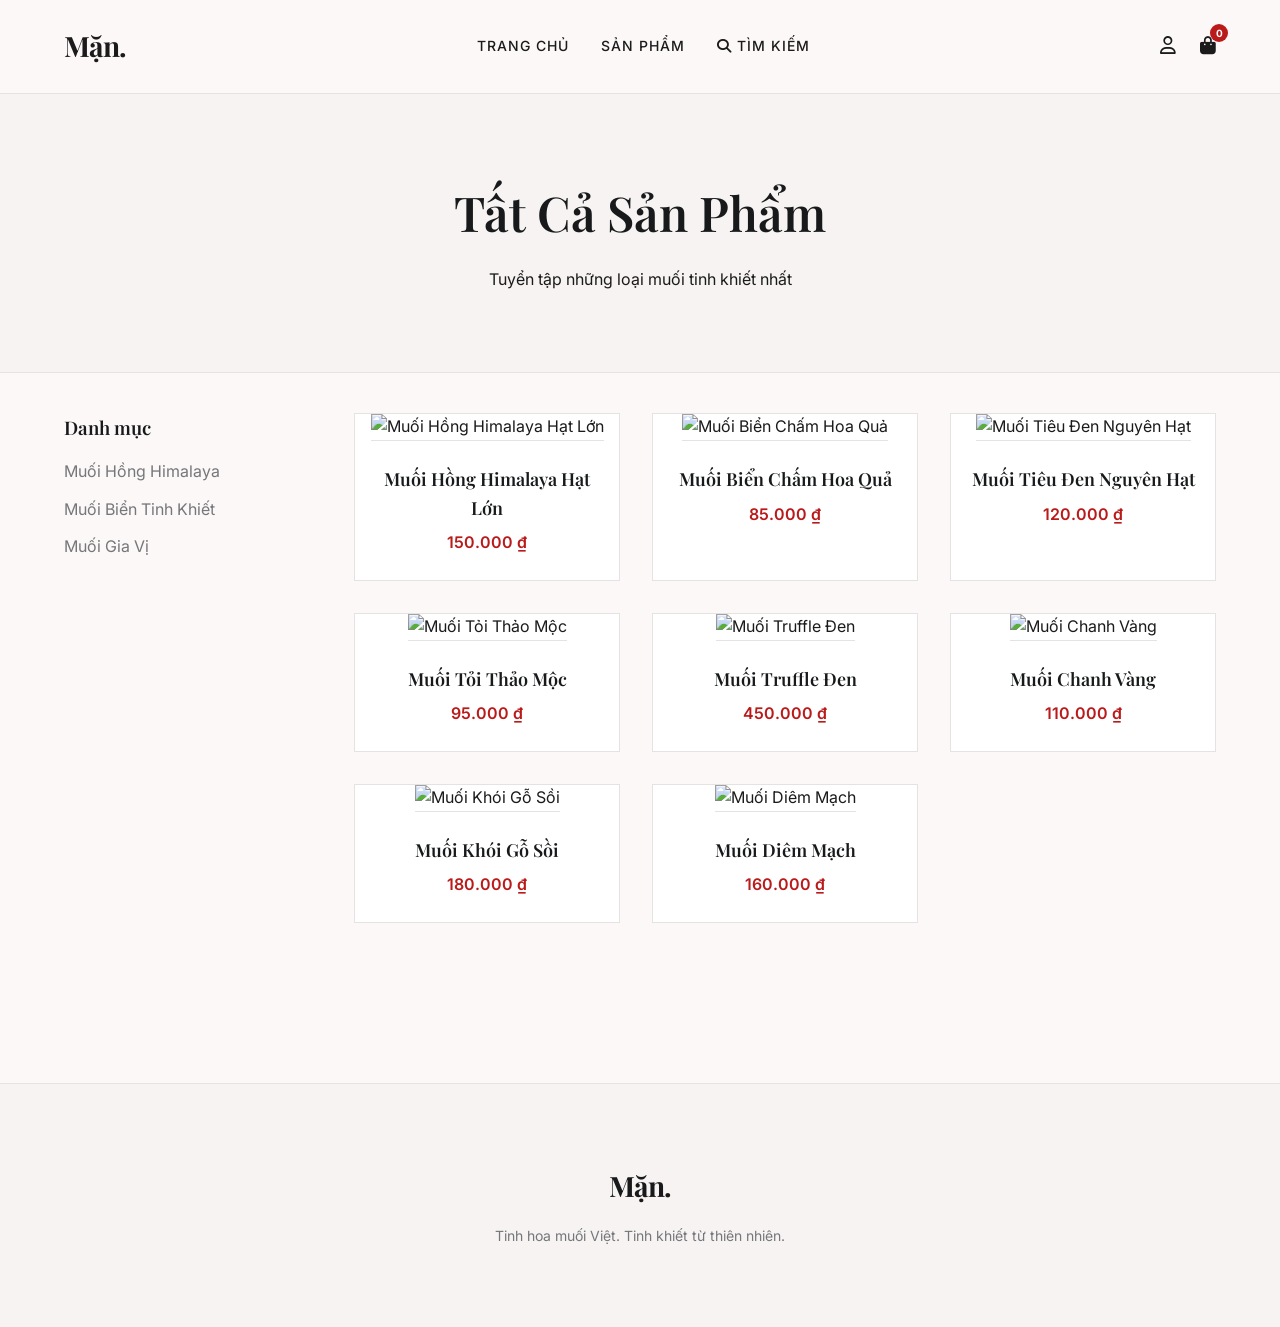
==== danh-muc.html @ 40f84049 "first commit" ====
<!DOCTYPE html>
<html lang="vi">
<head>
    <meta charset="UTF-8">
    <meta name="viewport" content="width=device-width, initial-scale=1.0">
    <title>Danh Mục Sản Phẩm | Mặn Salt</title>
    
    <link href="https://fonts.googleapis.com/css2?family=Inter:wght@400;500;600&family=Playfair+Display:wght@500;600;700&display=swap" rel="stylesheet">
    <link rel="stylesheet" href="https://cdnjs.cloudflare.com/ajax/libs/font-awesome/6.4.0/css/all.min.css">
    <link rel="stylesheet" href="https://cdn.jsdelivr.net/npm/swiper@10/swiper-bundle.min.css" />
    <link href="https://unpkg.com/aos@2.3.1/dist/aos.css" rel="stylesheet">
    <link href="https://cdn.jsdelivr.net/npm/sweetalert2@11.7.12/dist/sweetalert2.min.css" rel="stylesheet">
    <link rel="stylesheet" type="text/css" href="https://cdn.jsdelivr.net/npm/toastify-js/src/toastify.min.css">
    
    <link rel="stylesheet" href="style.css">
</head>
<body>
    <header class="header">
        <a href="index.html" class="logo">Mặn.</a>
        <nav class="nav-links">
            <a href="index.html">Trang chủ</a>
            <a href="danh-muc.html">Sản phẩm</a>
            <a href="tim-kiem.html"><i class="fas fa-search"></i> Tìm kiếm</a>
        </nav>
        <div class="header-actions">
            <div id="user-menu-container">
                <!-- Rendered by JS -->
            </div>
            <a href="gio-hang.html" class="cart-icon">
                <i class="fas fa-shopping-bag"></i>
                <span class="cart-badge" id="cart-count">0</span>
            </a>
        </div>
    </header>

        <div class="page-header" data-aos="fade-in">
            <h1>Tất Cả Sản Phẩm</h1>
            <p>Tuyển tập những loại muối tinh khiết nhất</p>
        </div>
        <section class="container" style="padding-top: 40px; padding-bottom: 80px; display: flex; gap: 40px;">
            <aside class="sidebar" style="width: 250px;" data-aos="fade-right">
                <h3>Danh mục</h3>
                <ul style="margin-top: 16px; display: flex; flex-direction: column; gap: 12px; color: var(--text-muted);">
                    <li><a href="#">Muối Hồng Himalaya</a></li>
                    <li><a href="#">Muối Biển Tinh Khiết</a></li>
                    <li><a href="#">Muối Gia Vị</a></li>
                </ul>
            </aside>
            <div style="flex: 1;">
                <div class="grid-4" id="all-products" data-aos="fade-up"></div>
            </div>
        </section>
        
    <footer class="footer">
        <h2 class="logo" style="margin-bottom: 16px;">Mặn.</h2>
        <p style="color: var(--text-muted); font-size: 14px;">Tinh hoa muối Việt. Tinh khiết từ thiên nhiên.</p>
    </footer>

    <script src="https://cdnjs.cloudflare.com/ajax/libs/gsap/3.12.2/gsap.min.js"></script>
    <script src="https://cdn.jsdelivr.net/gh/studio-freight/lenis@1.0.19/bundled/lenis.min.js"></script>
    <script src="https://cdn.jsdelivr.net/npm/swiper@10/swiper-bundle.min.js"></script>
    <script src="https://unpkg.com/aos@2.3.1/dist/aos.js"></script>
    <script src="https://cdn.jsdelivr.net/npm/sweetalert2@11"></script>
    <script type="text/javascript" src="https://cdn.jsdelivr.net/npm/toastify-js"></script>
    
    <script src="app.js"></script>
    <script>renderProducts('all-products');</script>
</body>
</html>
---- style.css ----
@import url('https://fonts.googleapis.com/css2?family=Inter:wght@400;500;600&family=Playfair+Display:wght@500;600;700&display=swap');

:root {
    --surface: #fcf8f8;
    --surface-dim: #f6f3f2;
    --primary: #17191b;
    --secondary: #5d5f5f;
    --accent: #ba1a1a;
    --text-main: #1c1b1b;
    --text-muted: #75777a;
    --border: #e5e2e1;
    --font-heading: 'Playfair Display', serif;
    --font-body: 'Inter', sans-serif;
}

* { box-sizing: border-box; margin: 0; padding: 0; }
body {
    font-family: var(--font-body);
    background-color: var(--surface);
    color: var(--text-main);
    line-height: 1.6;
    overflow-x: hidden;
}
h1, h2, h3, h4, h5 { font-family: var(--font-heading); font-weight: 600; color: var(--primary); }
a { text-decoration: none; color: inherit; }
ul { list-style: none; }

.container { max-width: 1280px; margin: 0 auto; padding: 0 5%; }
.page-header { background: var(--surface-dim); padding: 80px 5%; text-align: center; border-bottom: 1px solid var(--border); }
.page-header h1 { font-size: 48px; margin-bottom: 16px; }

/* Header */
.header {
    display: flex; justify-content: space-between; align-items: center;
    padding: 24px 5%; border-bottom: 1px solid var(--border);
    background: rgba(252, 248, 248, 0.9); backdrop-filter: blur(10px);
    position: sticky; top: 0; z-index: 100;
}
.logo { font-family: var(--font-heading); font-size: 28px; font-weight: 700; letter-spacing: -1px; }
.nav-links { display: flex; gap: 32px; }
.nav-links a { font-weight: 500; font-size: 14px; text-transform: uppercase; letter-spacing: 1px; transition: color 0.3s; }
.nav-links a:hover { color: var(--accent); }
.header-actions { display: flex; gap: 24px; align-items: center; font-size: 18px; }
.cart-icon { position: relative; cursor: pointer; }
.cart-badge {
    position: absolute; top: -8px; right: -12px; background: var(--accent); color: white;
    font-size: 10px; font-weight: bold; width: 18px; height: 18px; border-radius: 50%;
    display: flex; align-items: center; justify-content: center;
}

/* User Menu */
.user-dropdown { position: relative; display: inline-block; }
.user-dropdown-content {
    display: none; position: absolute; right: 0; background-color: white; 
    min-width: 160px; box-shadow: 0px 8px 16px 0px rgba(0,0,0,0.1); z-index: 1;
    border: 1px solid var(--border); border-radius: 4px; overflow: hidden;
}
.user-dropdown:hover .user-dropdown-content { display: block; }
.user-dropdown-content a { color: var(--text-main); padding: 12px 16px; text-decoration: none; display: block; font-size: 14px; }
.user-dropdown-content a:hover { background-color: var(--surface-dim); }
.user-greeting { font-size: 14px; font-weight: 600; cursor: pointer; }

/* Buttons & Inputs */
.btn {
    display: inline-block; padding: 14px 32px; font-family: var(--font-body);
    font-size: 14px; font-weight: 600; text-transform: uppercase; letter-spacing: 1px;
    cursor: pointer; transition: all 0.3s ease; border: none; border-radius: 4px;
}
.btn-primary { background-color: var(--primary); color: white; }
.btn-primary:hover { background-color: var(--text-muted); }
.btn-outline { background: transparent; border: 1px solid var(--primary); color: var(--primary); }
.btn-outline:hover { background: var(--primary); color: white; }
.btn-sm { padding: 8px 16px; font-size: 12px; }

.form-input {
    padding: 14px 16px; border: 1px solid var(--border); border-radius: 4px;
    font-family: var(--font-body); font-size: 16px; width: 100%; outline: none;
    transition: border-color 0.3s; background: white;
}
.form-input:focus { border-color: var(--primary); }

/* Hero */
.hero { height: 80vh; position: relative; }
.hero-overlay { position: absolute; inset: 0; background: rgba(0,0,0,0.3); z-index: 1; }
.hero-content {
    position: absolute; top: 50%; left: 5%; transform: translateY(-50%);
    z-index: 2; color: white; max-width: 600px;
}
.hero-title { font-size: 64px; line-height: 1.1; margin-bottom: 24px; color: white; }
.hero-subtitle { font-size: 18px; margin-bottom: 40px; opacity: 0.9; }

/* Grid & Cards */
.grid-4 { display: grid; grid-template-columns: repeat(auto-fill, minmax(260px, 1fr)); gap: 32px; }
.product-card {
    background: white; transition: transform 0.4s ease, box-shadow 0.4s ease;
    border: 1px solid var(--border); text-align: center; cursor: pointer; display: block;
}
.product-card:hover { transform: translateY(-8px); box-shadow: 0 20px 40px rgba(0,0,0,0.06); }
.product-img { width: 100%; height: 320px; object-fit: cover; border-bottom: 1px solid var(--border); }
.product-info-box { padding: 24px 16px; }
.product-title { font-size: 18px; margin-bottom: 8px; color: var(--primary); }
.product-price { color: var(--accent); font-weight: 600; font-size: 16px; }

/* Tables */
.cart-table { width: 100%; border-collapse: collapse; text-align: left; }
.cart-table th { padding: 16px 0; border-bottom: 1px solid var(--border); }
.cart-table td { padding: 24px 0; border-bottom: 1px solid var(--border); vertical-align: middle; }
.cart-item-img { width: 80px; height: 80px; object-fit: cover; margin-right: 16px; vertical-align: middle; border: 1px solid var(--border); }

/* Orders card */
.order-card { border: 1px solid var(--border); padding: 24px; margin-bottom: 24px; background: white; border-radius: 4px; }
.order-header { display: flex; justify-content: space-between; border-bottom: 1px solid var(--border); padding-bottom: 16px; margin-bottom: 16px; }
.order-item-row { display: flex; justify-content: space-between; margin-bottom: 8px; color: var(--text-muted); }

/* Footer */
.footer { border-top: 1px solid var(--border); padding: 80px 5%; margin-top: 80px; text-align: center; background: var(--surface-dim); }
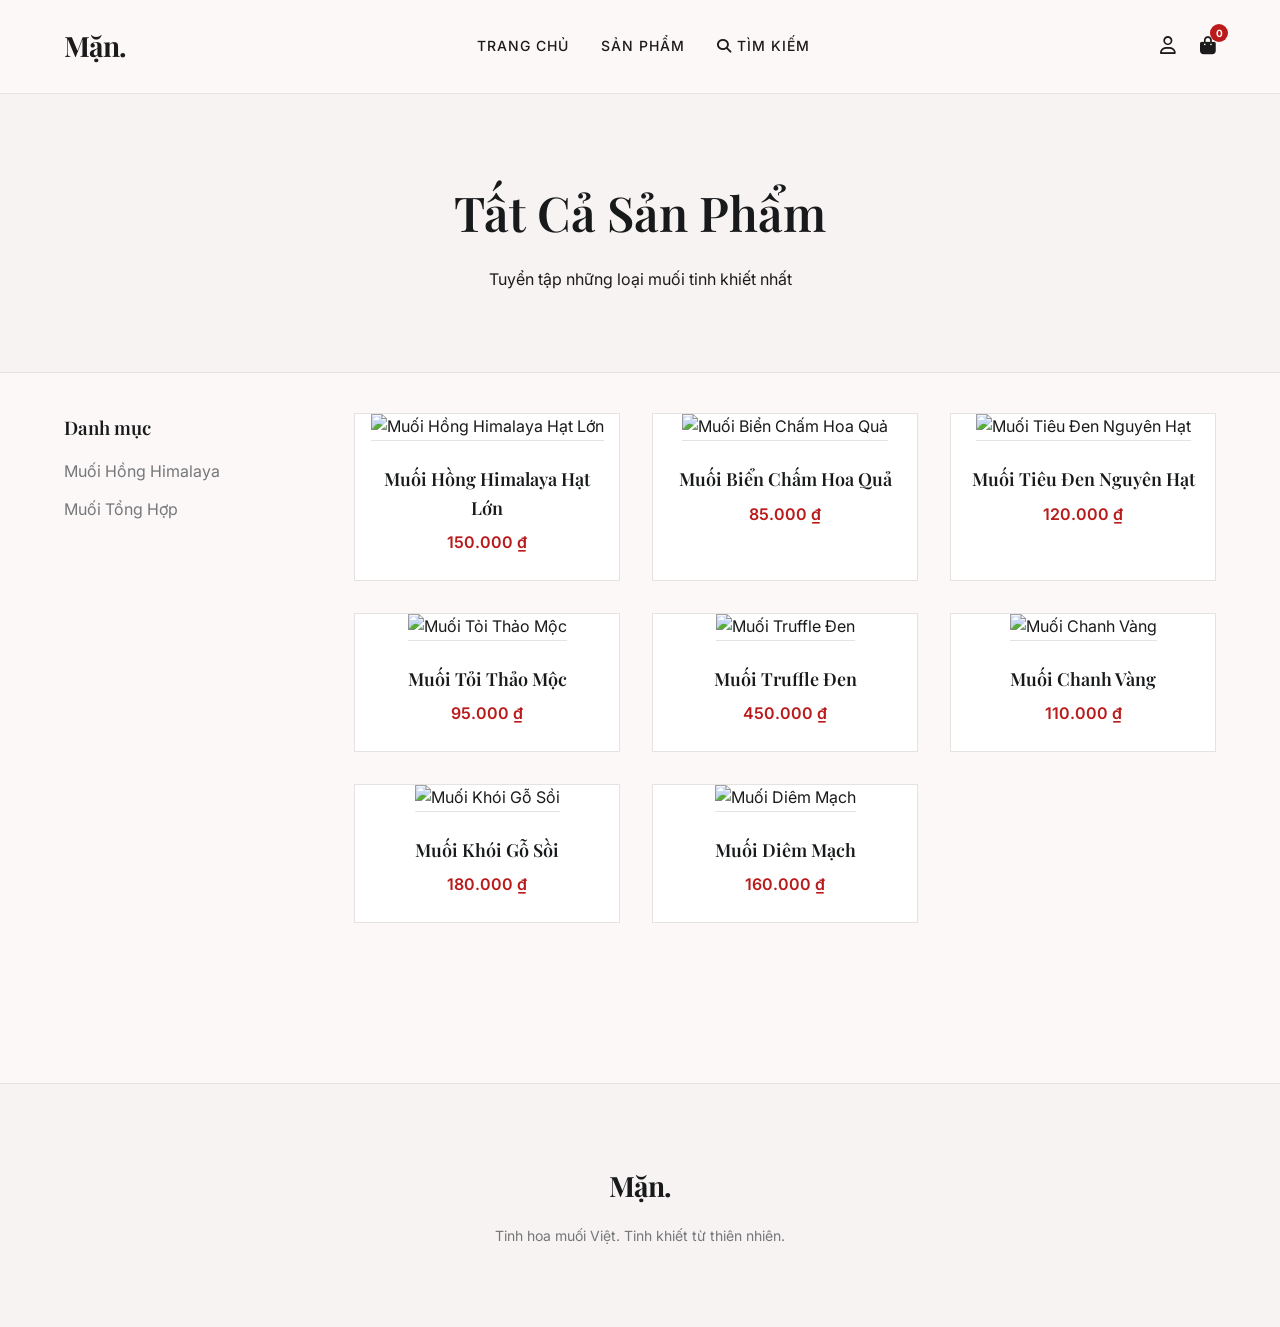
==== commit 1942ae22: "gay" ====
--- a/danh-muc.html
+++ b/danh-muc.html
@@ -43,8 +43,7 @@
                 <h3>Danh mục</h3>
                 <ul style="margin-top: 16px; display: flex; flex-direction: column; gap: 12px; color: var(--text-muted);">
                     <li><a href="#">Muối Hồng Himalaya</a></li>
-                    <li><a href="#">Muối Biển Tinh Khiết</a></li>
-                    <li><a href="#">Muối Gia Vị</a></li>
+                    <li><a href="#">Muối Tổng Hợp</a></li>
                 </ul>
             </aside>
             <div style="flex: 1;">
--- a/style.css
+++ b/style.css
@@ -50,11 +50,20 @@
 }
 
 /* User Menu */
-.user-dropdown { position: relative; display: inline-block; }
+.user-dropdown { position: relative; display: inline-block; padding-bottom: 10px; margin-bottom: -10px; }
 .user-dropdown-content {
-    display: none; position: absolute; right: 0; background-color: white; 
+    display: none; position: absolute; right: 0; top: 100%; background-color: white; margin-top: 5px;
     min-width: 160px; box-shadow: 0px 8px 16px 0px rgba(0,0,0,0.1); z-index: 1;
-    border: 1px solid var(--border); border-radius: 4px; overflow: hidden;
+    border: 1px solid var(--border); border-radius: 4px; overflow: visible;
+}
+.user-dropdown-content::before {
+    content: '';
+    position: absolute;
+    top: -15px; 
+    left: 0;
+    width: 100%;
+    height: 15px;
+    background: transparent;
 }
 .user-dropdown:hover .user-dropdown-content { display: block; }
 .user-dropdown-content a { color: var(--text-main); padding: 12px 16px; text-decoration: none; display: block; font-size: 14px; }
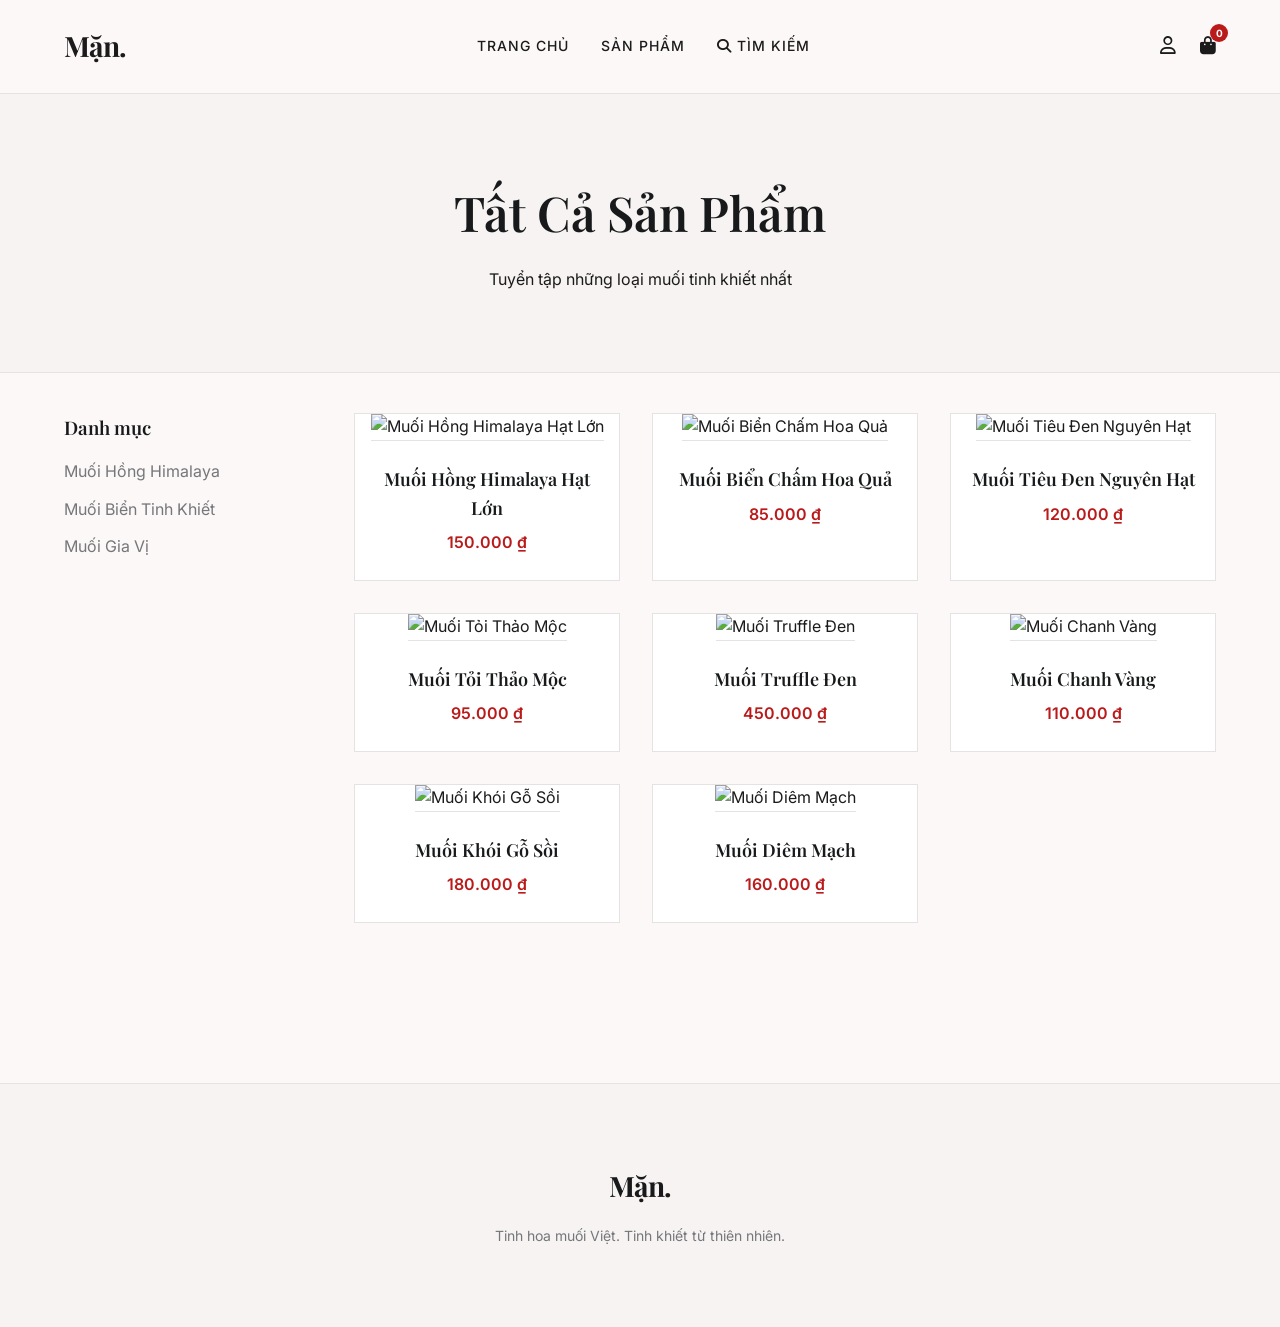
==== commit 9c27c2ee: "lai" ====
--- a/danh-muc.html
+++ b/danh-muc.html
@@ -43,7 +43,8 @@
                 <h3>Danh mục</h3>
                 <ul style="margin-top: 16px; display: flex; flex-direction: column; gap: 12px; color: var(--text-muted);">
                     <li><a href="#">Muối Hồng Himalaya</a></li>
-                    <li><a href="#">Muối Tổng Hợp</a></li>
+                    <li><a href="#">Muối Biển Tinh Khiết</a></li>
+                    <li><a href="#">Muối Gia Vị</a></li>
                 </ul>
             </aside>
             <div style="flex: 1;">
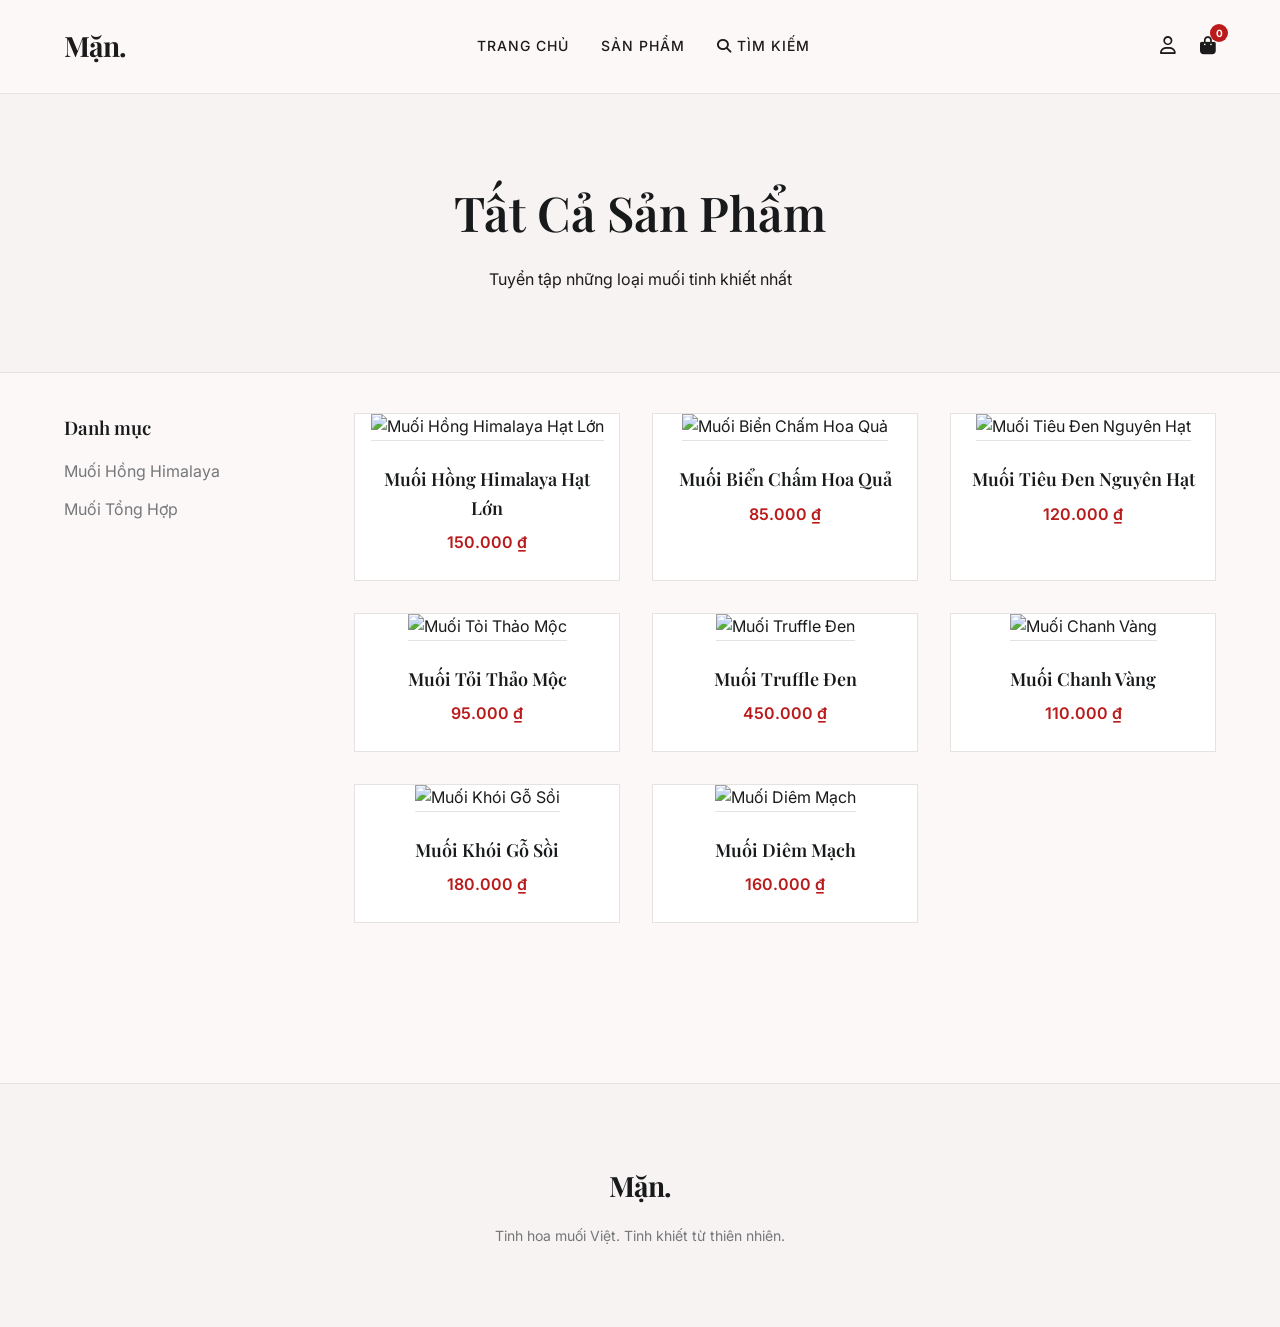
==== commit 400f8734: "heh" ====
--- a/danh-muc.html
+++ b/danh-muc.html
@@ -43,8 +43,7 @@
                 <h3>Danh mục</h3>
                 <ul style="margin-top: 16px; display: flex; flex-direction: column; gap: 12px; color: var(--text-muted);">
                     <li><a href="#">Muối Hồng Himalaya</a></li>
-                    <li><a href="#">Muối Biển Tinh Khiết</a></li>
-                    <li><a href="#">Muối Gia Vị</a></li>
+                    <li><a href="#">Muối Tổng Hợp</a></li>
                 </ul>
             </aside>
             <div style="flex: 1;">
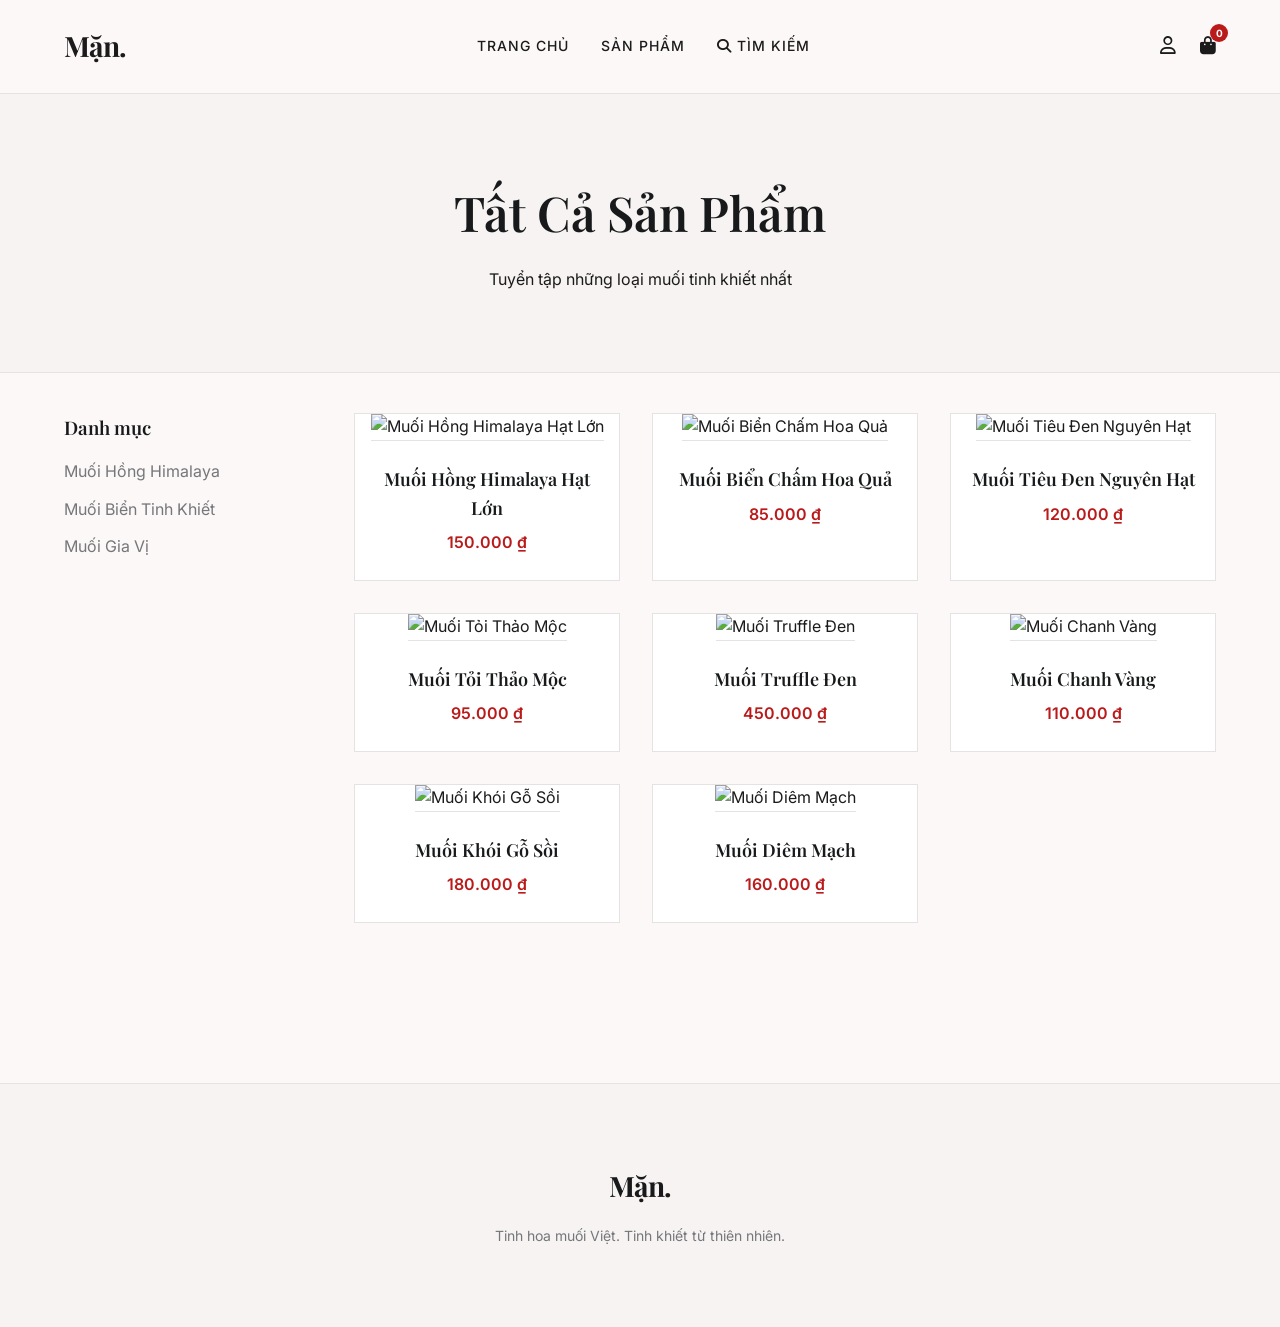
==== commit b41d2777: "moe" ====
--- a/danh-muc.html
+++ b/danh-muc.html
@@ -43,7 +43,8 @@
                 <h3>Danh mục</h3>
                 <ul style="margin-top: 16px; display: flex; flex-direction: column; gap: 12px; color: var(--text-muted);">
                     <li><a href="#">Muối Hồng Himalaya</a></li>
-                    <li><a href="#">Muối Tổng Hợp</a></li>
+                    <li><a href="#">Muối Biển Tinh Khiết</a></li>
+                    <li><a href="#">Muối Gia Vị</a></li>
                 </ul>
             </aside>
             <div style="flex: 1;">
